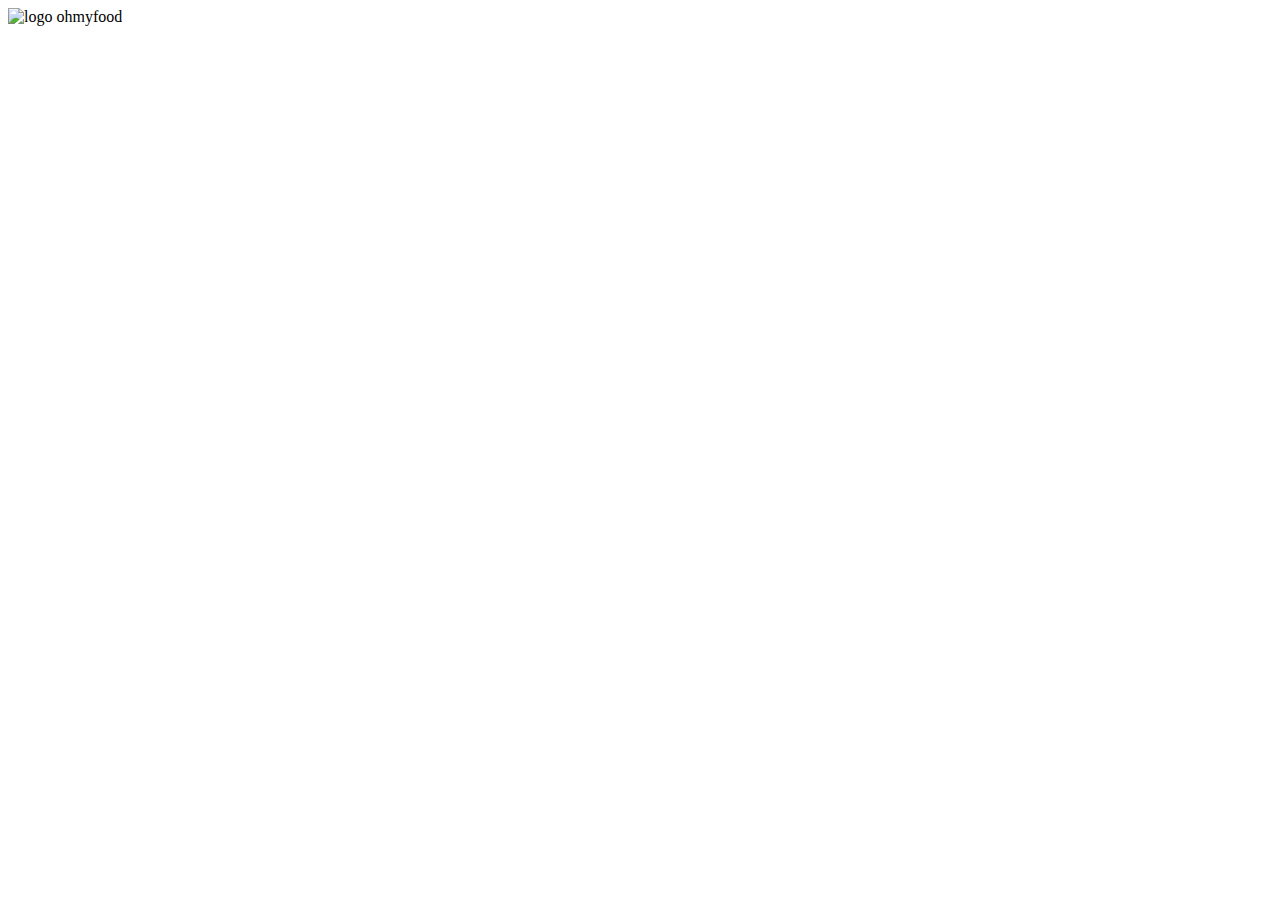
==== index.html @ 8d9ff15d "intégration du header" ====
<!DOCTYPE html>
<html lang="fr">
<head>
    <meta charset="UTF-8">
    <meta http-equiv="X-UA-Compatible" content="IE=edge">
    <meta name="viewport" content="width=device-width, initial-scale=1.0">
    <link rel="stylesheet" href="/css/style.css">
    <link rel="preconnect" href="https://fonts.googleapis.com">
    <link rel="preconnect" href="https://fonts.gstatic.com" crossorigin>
    <link href="https://fonts.googleapis.com/css2?family=Roboto:wght@300;400;700&family=Shrikhand&display=swap" rel="stylesheet">
    <link rel="stylesheet" href="https://cdn.jsdelivr.net/npm/@fortawesome/fontawesome-free@6.1.1/css/fontawesome.min.css">
    <title>OhMyFood - Accueil -</title>
</head>
<body>
    <header class="header-home">
        <img class="header-home__logo" src="images/logo/ohmyfood.png" alt="logo ohmyfood">
    </header>
    
</body>
</html>
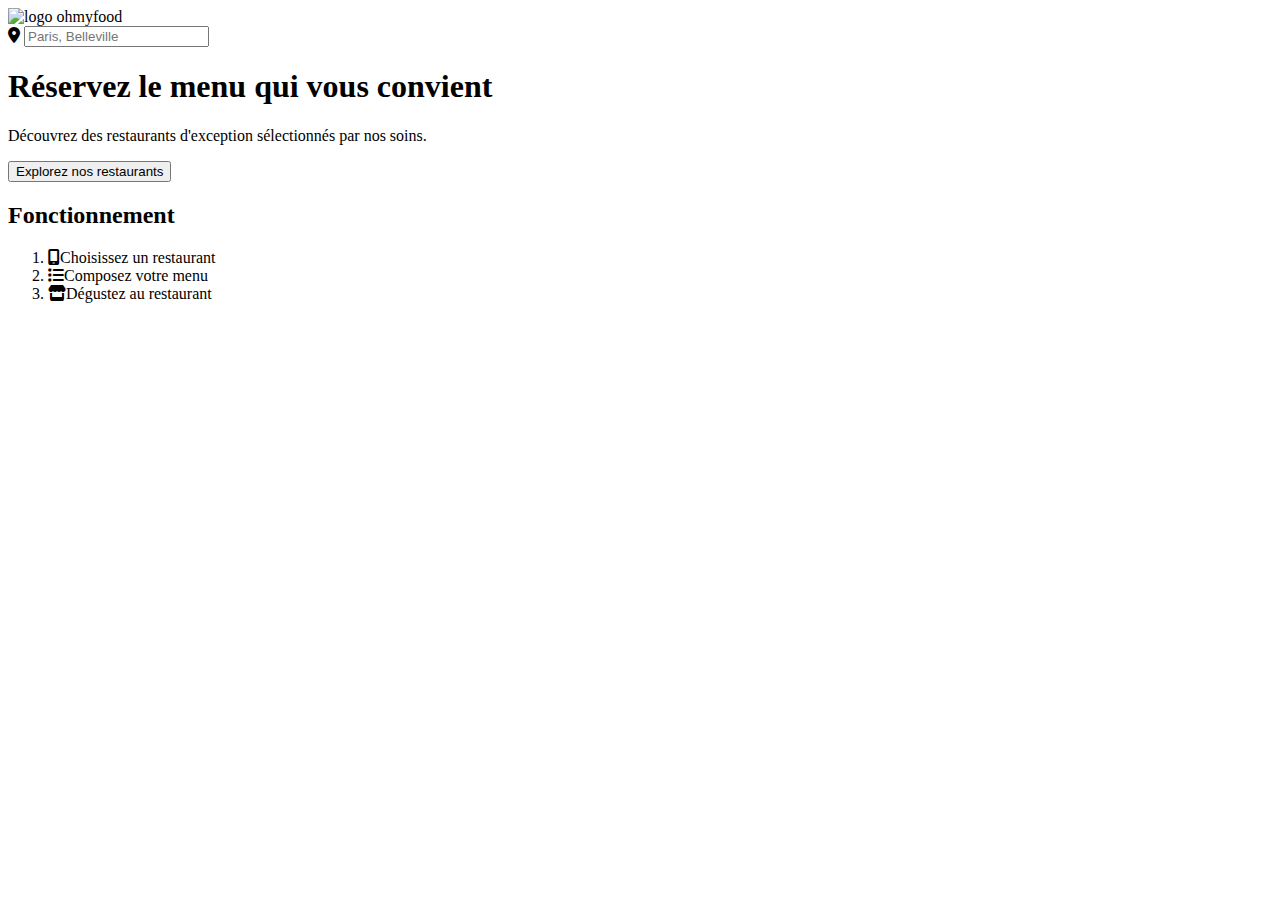
==== commit a555dbf3: "intégration section présentation" ====
--- a/index.html
+++ b/index.html
@@ -9,12 +9,34 @@
     <link rel="preconnect" href="https://fonts.gstatic.com" crossorigin>
     <link href="https://fonts.googleapis.com/css2?family=Roboto:wght@300;400;700&family=Shrikhand&display=swap" rel="stylesheet">
     <link rel="stylesheet" href="https://cdn.jsdelivr.net/npm/@fortawesome/fontawesome-free@6.1.1/css/fontawesome.min.css">
+    <link rel="stylesheet" href="https://cdnjs.cloudflare.com/ajax/libs/font-awesome/6.1.1/css/all.min.css"/>
+
     <title>OhMyFood - Accueil -</title>
 </head>
 <body>
     <header class="header-home">
         <img class="header-home__logo" src="images/logo/ohmyfood.png" alt="logo ohmyfood">
     </header>
-    
+    <main>
+        <section>
+            <div class="location">
+                <i class="fa-solid fa-location-dot location__icon" ></i>
+                <input class="location__search" type="text" placeholder="Paris, Belleville">
+            </div>
+            <div class="presentation">
+                <h1 class="presentation__title">Réservez le menu qui vous convient</h1>
+                <p class="presentation__text">Découvrez des restaurants d'exception sélectionnés par nos soins.</p>
+                <button class="presentation__btn">Explorez nos restaurants</button>
+            </div>
+            <div class="working">
+                <h2 class="working__title">Fonctionnement</h2>
+                <ol class="working__list">
+                    <li class="working__list-element"><i class="fa-solid fa-mobile-screen working__list-icon working__list-icon--color-grey"></i>Choisissez un restaurant</li>
+                    <li class="working__list-element"><i class="fa-solid fa-list working__list-icon working__list-icon--color-grey"></i>Composez votre menu</li>
+                    <li class="working__list-element working__list-element--color"><i class="fa-solid fa-store working__list-icon working__list-icon--color-primary"></i>Dégustez au restaurant</li>
+                </ol>
+            </div>
+        </section>
+    </main>
 </body>
 </html>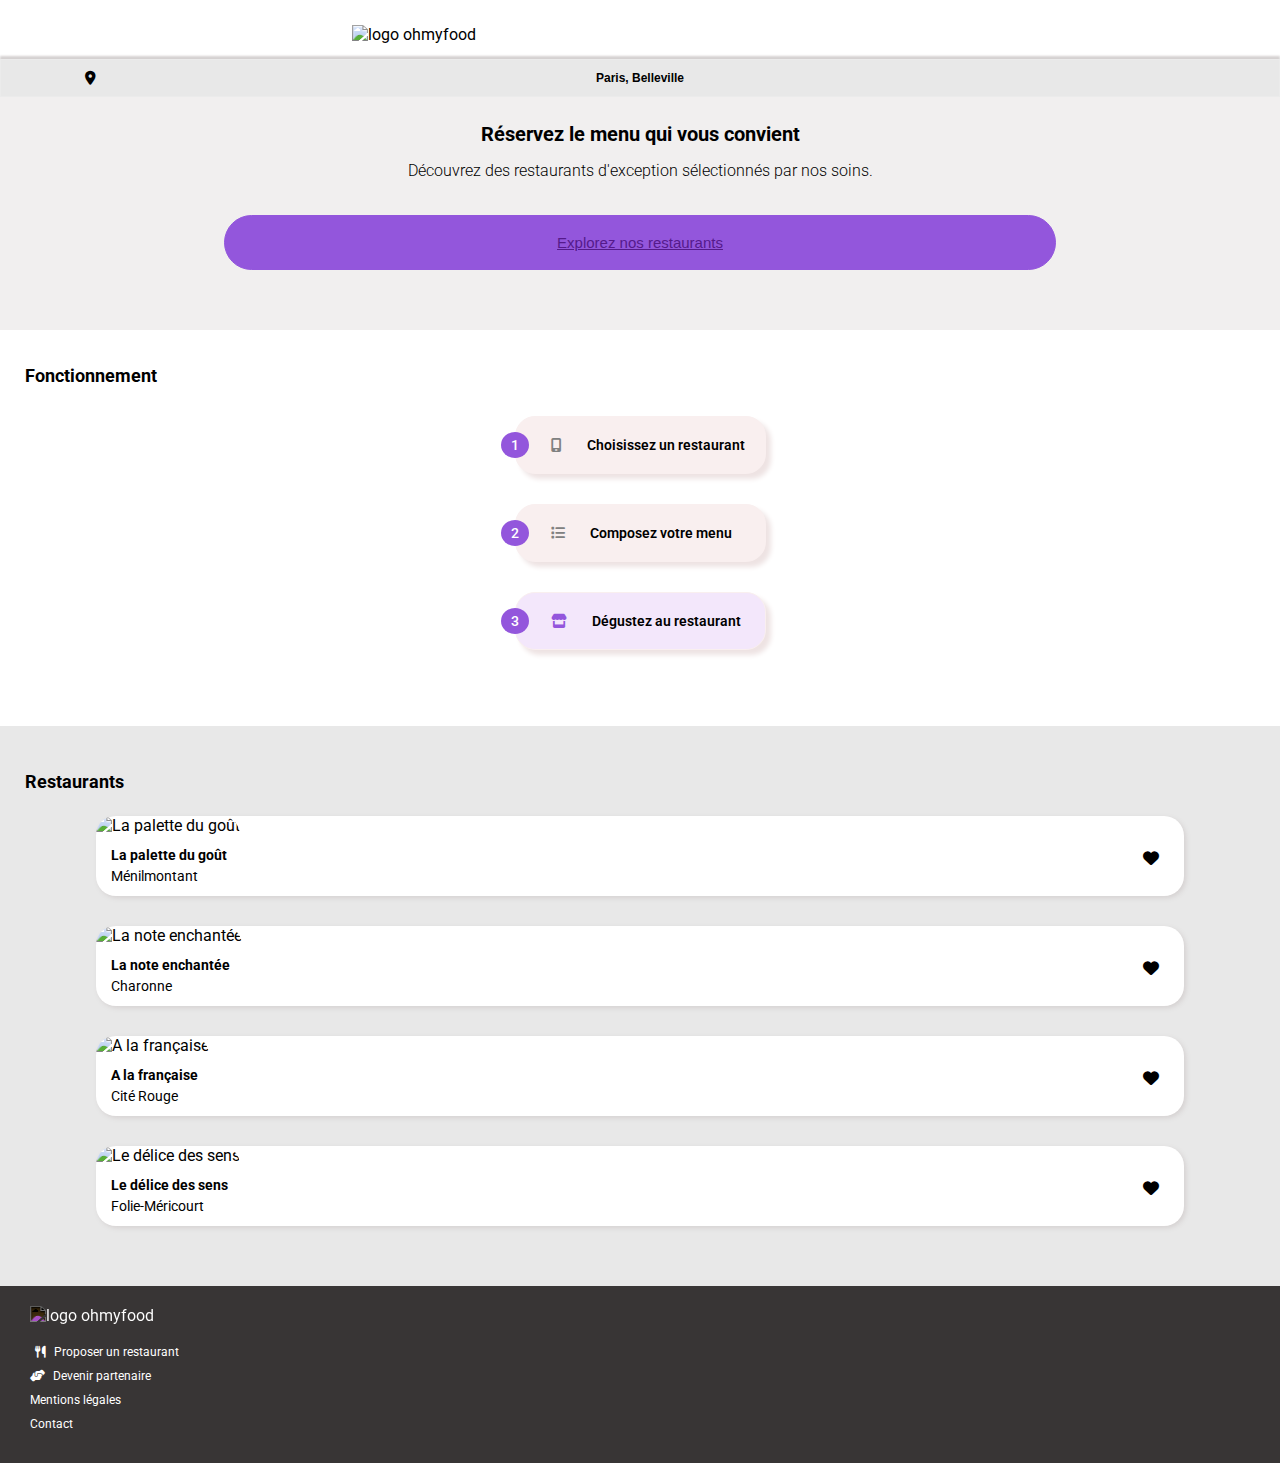
==== commit 38c27db1: "ajout balise a dans btn" ====
--- a/index.html
+++ b/index.html
@@ -26,17 +26,80 @@
             <div class="presentation">
                 <h1 class="presentation__title">Réservez le menu qui vous convient</h1>
                 <p class="presentation__text">Découvrez des restaurants d'exception sélectionnés par nos soins.</p>
-                <button class="presentation__btn">Explorez nos restaurants</button>
+                <button class="presentation__btn"><a href="">Explorez nos restaurants</a></button>
             </div>
             <div class="working">
                 <h2 class="working__title">Fonctionnement</h2>
                 <ol class="working__list">
-                    <li class="working__list-element"><i class="fa-solid fa-mobile-screen working__list-icon working__list-icon--color-grey"></i>Choisissez un restaurant</li>
-                    <li class="working__list-element"><i class="fa-solid fa-list working__list-icon working__list-icon--color-grey"></i>Composez votre menu</li>
-                    <li class="working__list-element working__list-element--color"><i class="fa-solid fa-store working__list-icon working__list-icon--color-primary"></i>Dégustez au restaurant</li>
+                    <li class="working__list-element">
+                        <i class="fa-solid fa-mobile-screen working__list-icon working__list-icon--color-grey"></i>Choisissez un restaurant</li>
+                    <li class="working__list-element">
+                        <i class="fa-solid fa-list working__list-icon working__list-icon--color-grey"></i>Composez votre menu</li>
+                    <li class="working__list-element working__list-element--color">
+                        <i class="fa-solid fa-store working__list-icon working__list-icon--color-primary"></i>Dégustez au restaurant</li>
                 </ol>
             </div>
         </section>
+        <section class="restaurants">
+            <h2 class="restaurants__title">Restaurants</h2>
+            <article class="menu-card">
+                <a href="menu_gout.html" class="menu-card__link">
+                    <img class="menu-card__pic" src="/images/restaurants/gout.jpg" alt="La palette du goût">
+                    <div class="card-content">
+                        <div class="card-text">
+                            <h3>La palette du goût</h3>
+                            <h4>Ménilmontant</h4>
+                        </div>
+                        <i class="fa-solid fa-heart menu-card__icon"></i>
+                    </div>
+                </a>
+            </article>
+            <article class="menu-card">
+                <a href="menu_note.html" class="menu-card__link">
+                    <img class="menu-card__pic" src="/images/restaurants/note.jpg" alt="La note enchantée">
+                    <div class="card-content">
+                        <div class="card-text">
+                            <h3>La note enchantée</h3>
+                            <h4>Charonne</h4>
+                        </div>
+                        <i class="fa-solid fa-heart menu-card__icon"></i>
+                    </div>
+                </a>
+            </article>
+            <article class="menu-card">
+                <a href="menu_fra.html" class="menu-card__link">
+                    <img class="menu-card__pic" src="/images/restaurants/fra.jpg" alt="A la française">
+                    <div class="card-content">
+                        <div class="card-text">
+                            <h3>A la française</h3>
+                            <h4>Cité Rouge</h4>
+                        </div>
+                        <i class="fa-solid fa-heart menu-card__icon"></i>
+                    </div>
+                </a>
+            </article>
+            <article class="menu-card">
+                <a href="menu_delice.html" class="menu-card__link">
+                    <img class="menu-card__pic" src="/images/restaurants/sens.jpg" alt="Le délice des sens">
+                    <div class="card-content">
+                        <div>
+                            <h3>Le délice des sens</h3>
+                            <h4>Folie-Méricourt</h4>
+                        </div>
+                        <i class="fa-solid fa-heart menu-card__icon"></i>
+                    </div>
+                </a>
+            </article>
+        </section>
+        <footer>
+            <img src="/images/logo/ohmyfood.png" alt="logo ohmyfood">
+            <ul class="footer-list">
+                <li class="footer-list__element"><a href=""><i class="fa-solid fa-utensils footer-list__element-eat"></i> Proposer un restaurant</a></li>
+                <li class="footer-list__element"><a href=""><i class="fa-solid fa-handshake-angle"></i> Devenir partenaire</a></li>
+                <li class="footer-list__element"><a href="">Mentions légales</a></li>
+                <li class="footer-list__element"><a href="">Contact</a></li>
+            </ul>
+        </footer>
     </main>
 </body>
 </html>--- a/css/style.css
+++ b/css/style.css
@@ -0,0 +1,257 @@
+* {
+  box-sizing: border-box;
+}
+
+body {
+  font-family: "Roboto", sans-serif;
+  margin: 0;
+}
+
+footer {
+  background: rgb(56, 53, 53);
+  padding-bottom: 10px;
+}
+
+footer img {
+  filter: invert(100%);
+  width: 35%;
+  padding-left: 30px;
+  padding-top: 20px;
+}
+
+.footer-list {
+  width: 100%;
+  list-style: none;
+  padding-left: 30px;
+}
+.footer-list__element {
+  padding-bottom: 5px;
+}
+.footer-list__element a {
+  text-decoration: none;
+  color: white;
+  font-size: 12px;
+  cursor: pointer;
+}
+.footer-list__element i {
+  padding-right: 5px;
+}
+.footer-list__element-eat {
+  padding-left: 5px;
+}
+
+.header-home {
+  display: flex;
+  justify-content: center;
+  align-items: flex-end;
+  padding-top: 25px;
+}
+.header-home__logo {
+  width: 45%;
+}
+
+.location {
+  display: flex;
+  align-items: center;
+  margin-top: 15px;
+  position: relative;
+}
+.location__icon {
+  font-size: 14px;
+  position: absolute;
+  left: 85px;
+}
+.location__search {
+  width: 100%;
+  font-size: 12px;
+  font-weight: bold;
+  padding: 11px 0;
+  text-align: center;
+  border-left: none;
+  border-right: none;
+  background: #E8E8E8;
+  border: 1px solid #ebebeb;
+  box-shadow: 0px -3px 2px #d5d1d1;
+}
+.location__search::placeholder {
+  color: black;
+  opacity: 1;
+}
+
+.presentation {
+  display: flex;
+  flex-direction: column;
+  background: #f1efef;
+  padding-bottom: 60px;
+}
+.presentation__title {
+  font-size: 20px;
+  text-align: center;
+  margin: 25px 15px 0px 15px;
+}
+.presentation__text {
+  font-size: 16px;
+  font-weight: 300;
+  text-align: center;
+  margin: 15px;
+}
+.presentation__btn {
+  width: 65%;
+  border-radius: 50px;
+  font-size: 15px;
+  background: #9356DC;
+  color: white;
+  border: 1px solid #9356DC;
+  font-weight: 500;
+  cursor: pointer;
+  margin-left: auto;
+  margin-right: auto;
+  margin-top: 20px;
+  padding: 18px 10px 18px 10px;
+}
+
+.working {
+  padding-top: 70px;
+  display: flex;
+  flex-direction: column;
+  align-items: center;
+  position: relative;
+}
+.working__title {
+  position: absolute;
+  top: 20px;
+  left: 25px;
+  font-size: 18px;
+}
+.working__list {
+  padding-left: 0;
+  list-style: none;
+}
+.working__list .working__list-element {
+  padding: 20px;
+  margin-bottom: 30px;
+  font-size: 14px;
+  border: 1px solid #f9efef;
+  background-color: #f9efef;
+  border-radius: 20px;
+  position: relative;
+  font-weight: 600;
+  box-shadow: 5px 5px 5px #eee3e3;
+}
+.working__list .working__list-element--color {
+  background-color: #f3e7fb;
+}
+.working__list .working__list-element::before {
+  content: counter(list-item);
+  background-color: #9356DC;
+  padding: 5px 10px;
+  color: white;
+  font-weight: 500;
+  border-radius: 50%;
+  margin-right: 20px;
+  position: absolute;
+  left: -15px;
+  top: 15px;
+}
+.working__list .working__list-icon {
+  padding-right: 25px;
+  padding-left: 15px;
+}
+.working__list .working__list-icon--color-grey {
+  color: grey;
+}
+.working__list .working__list-icon--color-primary {
+  color: #9356DC;
+}
+
+.restaurants {
+  display: flex;
+  flex-direction: column;
+  align-items: center;
+  width: 100%;
+  margin-left: auto;
+  margin-right: auto;
+  margin-top: 30px;
+  background: #E8E8E8;
+  position: relative;
+  padding-top: 90px;
+  padding-bottom: 30px;
+}
+.restaurants__title {
+  position: absolute;
+  top: 30px;
+  left: 25px;
+  font-size: 18px;
+}
+
+.card-content {
+  display: flex;
+  padding-left: 15px;
+}
+.card-content h3 {
+  margin-top: 12px;
+  margin-bottom: 5px;
+  font-size: 14px;
+}
+.card-content h4 {
+  margin-top: 0;
+  margin-bottom: 12px;
+  font-size: 14px;
+  font-weight: 400;
+}
+
+.menu-card {
+  border-radius: 20px;
+  box-shadow: 2px 2px 5px #d5d1d1;
+  width: 85%;
+  background: white;
+  margin-bottom: 30px;
+  position: relative;
+}
+.menu-card__pic {
+  object-fit: cover;
+  width: 100%;
+  height: 150px;
+  border-top-left-radius: 20px;
+  border-top-right-radius: 20px;
+}
+.menu-card__link {
+  cursor: pointer;
+  color: black;
+  text-decoration: none;
+}
+.menu-card__icon {
+  position: absolute;
+  right: 25px;
+  bottom: 30px;
+}
+
+.header-menu {
+  display: flex;
+  flex-direction: column;
+}
+.header-menu__logo {
+  width: 45%;
+  padding: 15px 0;
+}
+.header-menu__pic {
+  object-fit: cover;
+  width: 100%;
+  height: 180px;
+}
+
+.arrow-logo {
+  display: flex;
+  justify-content: center;
+  position: relative;
+}
+.arrow-logo i {
+  position: absolute;
+  left: 20px;
+  top: 21px;
+  cursor: pointer;
+  color: black;
+  text-decoration: none;
+}
+
+/*# sourceMappingURL=style.css.map */
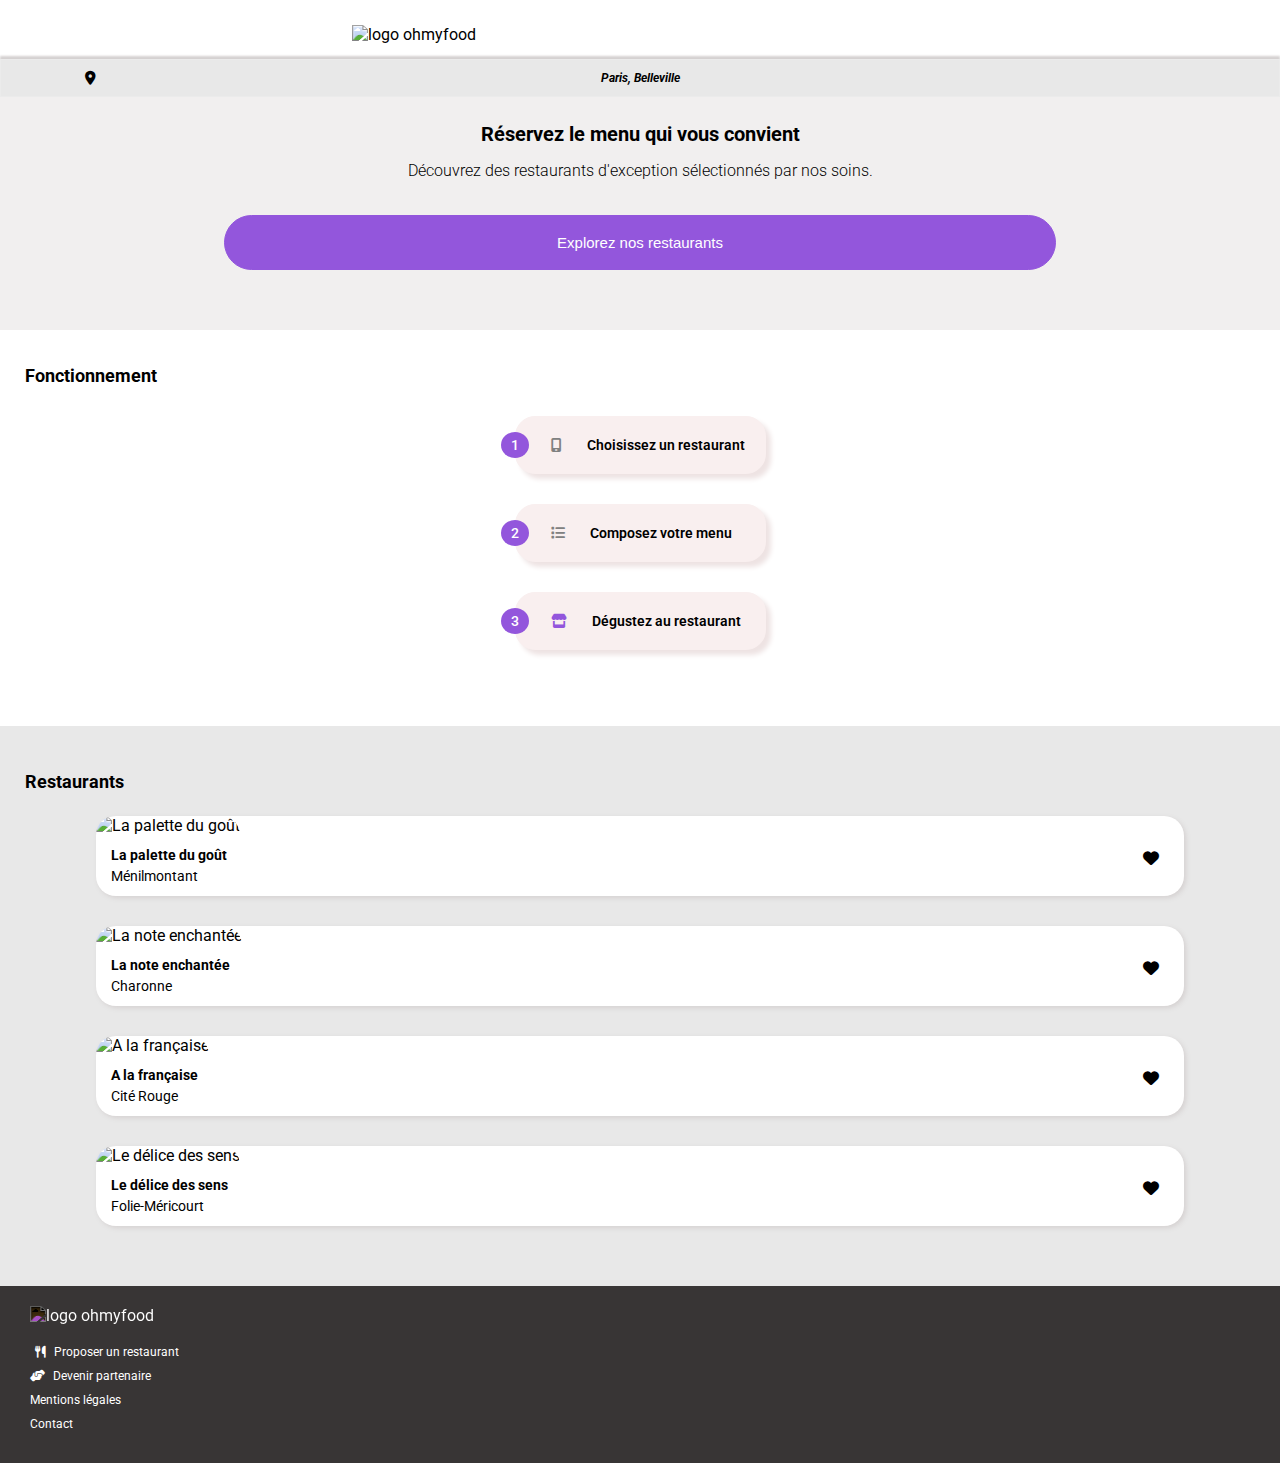
==== commit a4c2bbd9: "ajout nav pour menus, restructuration html globale" ====
--- a/index.html
+++ b/index.html
@@ -21,7 +21,7 @@
         <section>
             <div class="location">
                 <i class="fa-solid fa-location-dot location__icon" ></i>
-                <input class="location__search" type="text" placeholder="Paris, Belleville">
+                <address class="location__search">Paris, Belleville</address>
             </div>
             <div class="presentation">
                 <h1 class="presentation__title">Réservez le menu qui vous convient</h1>
@@ -35,7 +35,7 @@
                         <i class="fa-solid fa-mobile-screen working__list-icon working__list-icon--color-grey"></i>Choisissez un restaurant</li>
                     <li class="working__list-element">
                         <i class="fa-solid fa-list working__list-icon working__list-icon--color-grey"></i>Composez votre menu</li>
-                    <li class="working__list-element working__list-element--color">
+                    <li class="working__list-element">
                         <i class="fa-solid fa-store working__list-icon working__list-icon--color-primary"></i>Dégustez au restaurant</li>
                 </ol>
             </div>
@@ -45,6 +45,7 @@
             <article class="menu-card">
                 <a href="menu_gout.html" class="menu-card__link">
                     <img class="menu-card__pic" src="/images/restaurants/gout.jpg" alt="La palette du goût">
+                </a>
                     <div class="card-content">
                         <div class="card-text">
                             <h3>La palette du goût</h3>
@@ -52,7 +53,7 @@
                         </div>
                         <i class="fa-solid fa-heart menu-card__icon"></i>
                     </div>
-                </a>
+                
             </article>
             <article class="menu-card">
                 <a href="menu_note.html" class="menu-card__link">
--- a/css/style.css
+++ b/css/style.css
@@ -38,6 +38,10 @@
 }
 .footer-list__element-eat {
   padding-left: 5px;
+}
+
+body {
+  position: relative;
 }
 
 .header-home {
@@ -103,11 +107,16 @@
   color: white;
   border: 1px solid #9356DC;
   font-weight: 500;
-  cursor: pointer;
   margin-left: auto;
   margin-right: auto;
   margin-top: 20px;
   padding: 18px 10px 18px 10px;
+}
+.presentation__btn a {
+  cursor: pointer;
+  color: black;
+  text-decoration: none;
+  color: white;
 }
 
 .working {
@@ -237,7 +246,7 @@
 .header-menu__pic {
   object-fit: cover;
   width: 100%;
-  height: 180px;
+  height: 220px;
 }
 
 .arrow-logo {
@@ -254,4 +263,85 @@
   text-decoration: none;
 }
 
+.menu-heading {
+  display: flex;
+  align-items: baseline;
+  justify-content: space-between;
+}
+.menu-heading h1 {
+  font-family: "Shrikhand", cursive;
+  font-size: 24px;
+  font-weight: 400;
+}
+.menu-heading__icon {
+  font-size: 20px;
+}
+
+.menu {
+  position: absolute;
+  top: 230px;
+  padding: 0 15px;
+  background: #E8E8E8;
+  border-top-left-radius: 40px;
+  border-top-right-radius: 40px;
+}
+.menu h3 {
+  margin-bottom: 5px;
+  margin-top: 10px;
+  font-size: 14px;
+}
+.menu h4 {
+  width: 75%;
+  font-size: 12px;
+  font-weight: 400;
+  margin-top: 5px;
+  margin-bottom: 10px;
+  text-overflow: ellipsis;
+  overflow: hidden;
+  white-space: nowrap;
+}
+.menu__title {
+  font-size: 16px;
+  font-weight: 400;
+  text-transform: uppercase;
+  margin-bottom: 30px;
+  padding-left: 10px;
+}
+.menu__btn {
+  border: 1px solid #f9efef;
+  background-color: #f9efef;
+  border-radius: 20px;
+  width: 100%;
+  margin-bottom: 20px;
+  padding-left: 15px;
+  text-align: start;
+  position: relative;
+}
+.menu__btn-price {
+  position: absolute;
+  right: 20px;
+  bottom: 15px;
+  font-weight: bold;
+}
+.menu__order-btn {
+  width: 65%;
+  border-radius: 50px;
+  font-size: 15px;
+  background: #9356DC;
+  color: white;
+  border: 1px solid #9356DC;
+  font-weight: 500;
+  display: block;
+  margin-left: auto;
+  margin-right: auto;
+  margin-top: 30px;
+  padding: 15px;
+}
+.menu__order-btn a {
+  cursor: pointer;
+  color: black;
+  text-decoration: none;
+  color: white;
+}
+
 /*# sourceMappingURL=style.css.map */
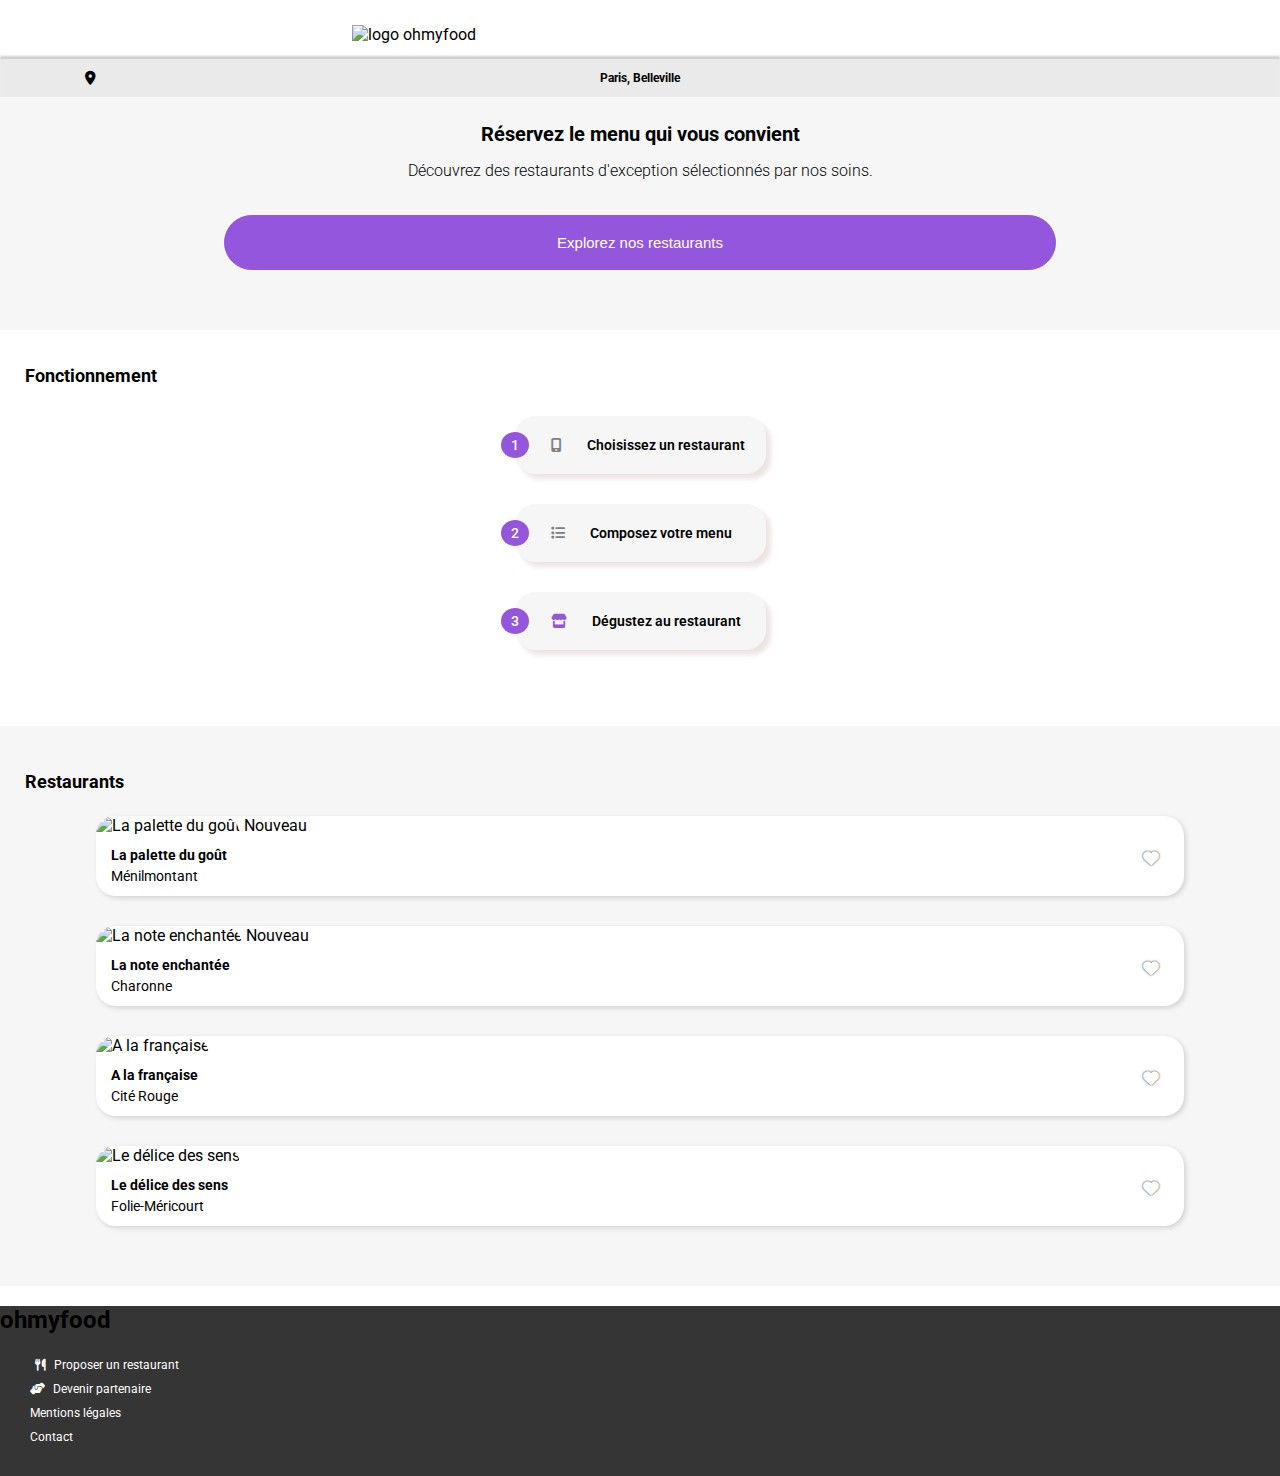
==== commit d1fb2058: "correction footer img->h2, + correction w3c appliquées" ====
--- a/index.html
+++ b/index.html
@@ -26,7 +26,7 @@
             <div class="presentation">
                 <h1 class="presentation__title">Réservez le menu qui vous convient</h1>
                 <p class="presentation__text">Découvrez des restaurants d'exception sélectionnés par nos soins.</p>
-                <button class="presentation__btn"><a href="">Explorez nos restaurants</a></button>
+                <button class="presentation__btn">Explorez nos restaurants</button>
             </div>
             <div class="working">
                 <h2 class="working__title">Fonctionnement</h2>
@@ -45,6 +45,7 @@
             <article class="menu-card">
                 <a href="menu_gout.html" class="menu-card__link">
                     <img class="menu-card__pic" src="/images/restaurants/gout.jpg" alt="La palette du goût">
+                    <span class="menu-card__sticker">Nouveau</span>
                 </a>
                     <div class="card-content">
                         <div class="card-text">
@@ -58,47 +59,48 @@
             <article class="menu-card">
                 <a href="menu_note.html" class="menu-card__link">
                     <img class="menu-card__pic" src="/images/restaurants/note.jpg" alt="La note enchantée">
-                    <div class="card-content">
-                        <div class="card-text">
-                            <h3>La note enchantée</h3>
-                            <h4>Charonne</h4>
-                        </div>
-                        <i class="fa-solid fa-heart menu-card__icon"></i>
+                    <span class="menu-card__sticker">Nouveau</span>
+                </a>
+                <div class="card-content">
+                    <div class="card-text">
+                        <h3>La note enchantée</h3>
+                        <h4>Charonne</h4>
                     </div>
-                </a>
+                    <i class="fa-solid fa-heart menu-card__icon"></i>
+                </div>
             </article>
             <article class="menu-card">
                 <a href="menu_fra.html" class="menu-card__link">
                     <img class="menu-card__pic" src="/images/restaurants/fra.jpg" alt="A la française">
-                    <div class="card-content">
-                        <div class="card-text">
-                            <h3>A la française</h3>
-                            <h4>Cité Rouge</h4>
-                        </div>
-                        <i class="fa-solid fa-heart menu-card__icon"></i>
+                </a>
+                <div class="card-content">
+                    <div class="card-text">
+                        <h3>A la française</h3>
+                        <h4>Cité Rouge</h4>
                     </div>
-                </a>
+                    <i class="fa-solid fa-heart menu-card__icon"></i>
+                </div>
             </article>
             <article class="menu-card">
                 <a href="menu_delice.html" class="menu-card__link">
                     <img class="menu-card__pic" src="/images/restaurants/sens.jpg" alt="Le délice des sens">
-                    <div class="card-content">
-                        <div>
-                            <h3>Le délice des sens</h3>
-                            <h4>Folie-Méricourt</h4>
-                        </div>
-                        <i class="fa-solid fa-heart menu-card__icon"></i>
+                </a>
+                <div class="card-content">
+                    <div>
+                        <h3>Le délice des sens</h3>
+                        <h4>Folie-Méricourt</h4>
                     </div>
-                </a>
+                    <i class="fa-solid fa-heart menu-card__icon"></i>
+                </div>
             </article>
         </section>
         <footer>
-            <img src="/images/logo/ohmyfood.png" alt="logo ohmyfood">
+            <h2 class="footer-title">ohmyfood</h2>
             <ul class="footer-list">
                 <li class="footer-list__element"><a href=""><i class="fa-solid fa-utensils footer-list__element-eat"></i> Proposer un restaurant</a></li>
                 <li class="footer-list__element"><a href=""><i class="fa-solid fa-handshake-angle"></i> Devenir partenaire</a></li>
                 <li class="footer-list__element"><a href="">Mentions légales</a></li>
-                <li class="footer-list__element"><a href="">Contact</a></li>
+                <li class="footer-list__element"><a href="mailto:ohmyfood.contact@omf.com">Contact</a></li>
             </ul>
         </footer>
     </main>
--- a/css/style.css
+++ b/css/style.css
@@ -8,8 +8,9 @@
 }
 
 footer {
-  background: rgb(56, 53, 53);
+  background: #353535;
   padding-bottom: 10px;
+  width: 100%;
 }
 
 footer img {
@@ -40,10 +41,6 @@
   padding-left: 5px;
 }
 
-body {
-  position: relative;
-}
-
 .header-home {
   display: flex;
   justify-content: center;
@@ -69,23 +66,20 @@
   width: 100%;
   font-size: 12px;
   font-weight: bold;
+  font-style: normal;
   padding: 11px 0;
   text-align: center;
   border-left: none;
   border-right: none;
-  background: #E8E8E8;
+  background: #eaeaea;
   border: 1px solid #ebebeb;
-  box-shadow: 0px -3px 2px #d5d1d1;
-}
-.location__search::placeholder {
-  color: black;
-  opacity: 1;
+  box-shadow: 0px -3px 2px #cfcfcf;
 }
 
 .presentation {
   display: flex;
   flex-direction: column;
-  background: #f1efef;
+  background: #f6f6f6;
   padding-bottom: 60px;
 }
 .presentation__title {
@@ -107,13 +101,13 @@
   color: white;
   border: 1px solid #9356DC;
   font-weight: 500;
+  cursor: pointer;
   margin-left: auto;
   margin-right: auto;
   margin-top: 20px;
   padding: 18px 10px 18px 10px;
 }
 .presentation__btn a {
-  cursor: pointer;
   color: black;
   text-decoration: none;
   color: white;
@@ -140,8 +134,8 @@
   padding: 20px;
   margin-bottom: 30px;
   font-size: 14px;
-  border: 1px solid #f9efef;
-  background-color: #f9efef;
+  border: 1px solid #f6f6f6;
+  background-color: #f6f6f6;
   border-radius: 20px;
   position: relative;
   font-weight: 600;
@@ -181,7 +175,7 @@
   margin-left: auto;
   margin-right: auto;
   margin-top: 30px;
-  background: #E8E8E8;
+  background: #f6f6f6;
   position: relative;
   padding-top: 90px;
   padding-bottom: 30px;
@@ -225,11 +219,12 @@
   border-top-right-radius: 20px;
 }
 .menu-card__link {
-  cursor: pointer;
   color: black;
   text-decoration: none;
 }
 .menu-card__icon {
+  color: white;
+  text-shadow: 0 0 2px black;
   position: absolute;
   right: 25px;
   bottom: 30px;
@@ -237,35 +232,26 @@
 
 .header-menu {
   display: flex;
-  flex-direction: column;
+  justify-content: space-around;
+}
+.header-menu__nav {
+  position: relative;
+}
+.header-menu__nav i {
+  position: absolute;
+  left: -10px;
+  top: 15px;
+  color: black;
+  text-decoration: none;
 }
 .header-menu__logo {
-  width: 45%;
-  padding: 15px 0;
-}
-.header-menu__pic {
-  object-fit: cover;
-  width: 100%;
-  height: 220px;
-}
-
-.arrow-logo {
-  display: flex;
-  justify-content: center;
-  position: relative;
-}
-.arrow-logo i {
-  position: absolute;
-  left: 20px;
-  top: 21px;
-  cursor: pointer;
-  color: black;
-  text-decoration: none;
+  width: 60%;
+  padding: 15px 50px 15px 0;
 }
 
 .menu-heading {
   display: flex;
-  align-items: baseline;
+  align-items: center;
   justify-content: space-between;
 }
 .menu-heading h1 {
@@ -275,27 +261,44 @@
 }
 .menu-heading__icon {
   font-size: 20px;
+  color: #f6f6f6;
+  text-shadow: 0 0 2px black;
+}
+
+.menu-section__pic {
+  object-fit: cover;
+  width: 100%;
+  height: 250px;
+  position: relative;
+  z-index: 1;
 }
 
 .menu {
-  position: absolute;
-  top: 230px;
-  padding: 0 15px;
-  background: #E8E8E8;
+  background: #f6f6f6;
   border-top-left-radius: 40px;
   border-top-right-radius: 40px;
+  padding: 0 15px;
+  padding-bottom: 60px;
+  width: 100%;
+  position: relative;
+  z-index: 2;
+  margin-top: -40px;
 }
 .menu h3 {
   margin-bottom: 5px;
   margin-top: 10px;
   font-size: 14px;
+  width: 90%;
+  text-overflow: ellipsis;
+  overflow: hidden;
+  white-space: nowrap;
 }
 .menu h4 {
-  width: 75%;
+  width: 90%;
   font-size: 12px;
   font-weight: 400;
   margin-top: 5px;
-  margin-bottom: 10px;
+  margin-bottom: 0px;
   text-overflow: ellipsis;
   overflow: hidden;
   white-space: nowrap;
@@ -307,21 +310,22 @@
   margin-bottom: 30px;
   padding-left: 10px;
 }
-.menu__btn {
-  border: 1px solid #f9efef;
-  background-color: #f9efef;
+.menu__article {
+  display: flex;
+  align-items: flex-end;
+  justify-content: space-between;
+  border: 1px solid white;
+  background-color: white;
   border-radius: 20px;
   width: 100%;
-  margin-bottom: 20px;
+  margin-bottom: 10px;
   padding-left: 15px;
+  padding-right: 20px;
+  padding-bottom: 15px;
   text-align: start;
-  position: relative;
-}
-.menu__btn-price {
-  position: absolute;
-  right: 20px;
-  bottom: 15px;
-  font-weight: bold;
+}
+.menu__article--content {
+  width: 100%;
 }
 .menu__order-btn {
   width: 65%;
@@ -331,6 +335,7 @@
   color: white;
   border: 1px solid #9356DC;
   font-weight: 500;
+  cursor: pointer;
   display: block;
   margin-left: auto;
   margin-right: auto;
@@ -338,7 +343,6 @@
   padding: 15px;
 }
 .menu__order-btn a {
-  cursor: pointer;
   color: black;
   text-decoration: none;
   color: white;
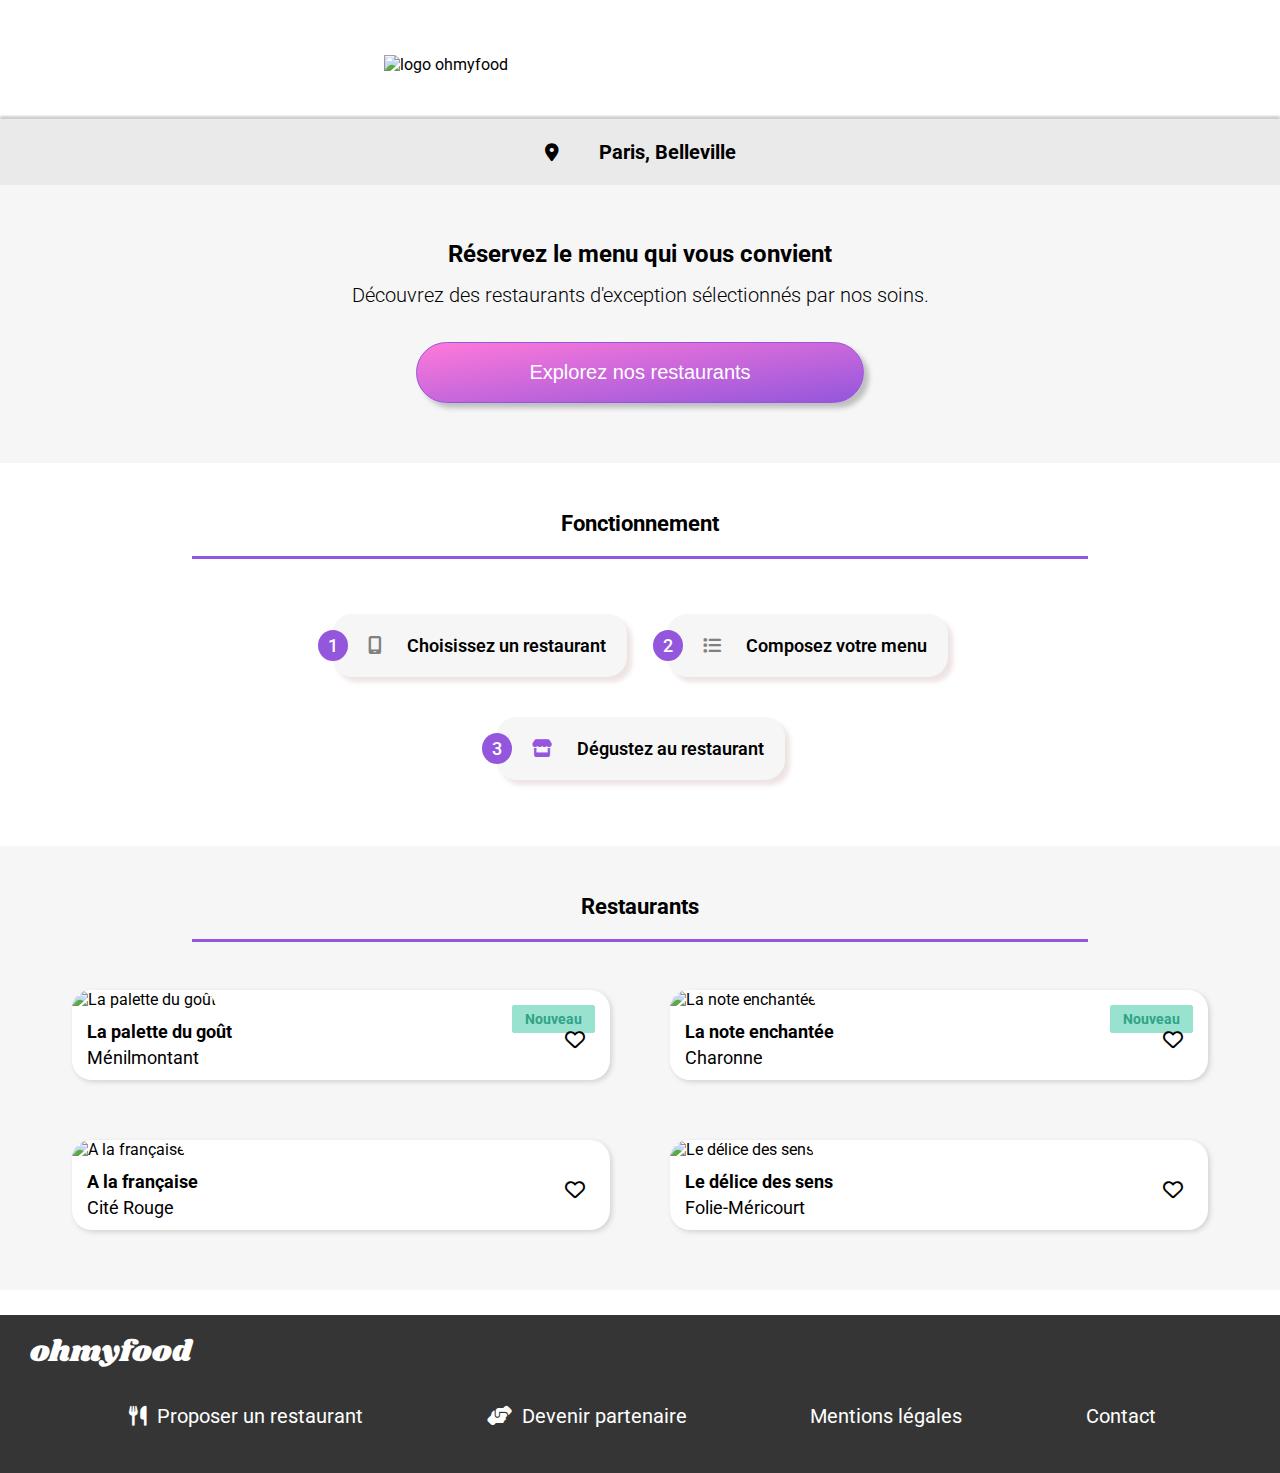
==== commit c9e3b156: "modif pour intégration article-slide" ====
--- a/index.html
+++ b/index.html
@@ -20,8 +20,7 @@
     <main>
         <section>
             <div class="location">
-                <i class="fa-solid fa-location-dot location__icon" ></i>
-                <address class="location__search">Paris, Belleville</address>
+                <address class="location__search"> <i class="fa-solid fa-location-dot location__icon" ></i> Paris, Belleville</address>
             </div>
             <div class="presentation">
                 <h1 class="presentation__title">Réservez le menu qui vous convient</h1>
@@ -52,9 +51,9 @@
                             <h3>La palette du goût</h3>
                             <h4>Ménilmontant</h4>
                         </div>
-                        <i class="fa-solid fa-heart menu-card__icon"></i>
+                        <i class="fa-regular fa-heart menu-card__icon"></i>
+                        <i class="fa-solid fa-heart menu-card__icon--color"></i>
                     </div>
-                
             </article>
             <article class="menu-card">
                 <a href="menu_note.html" class="menu-card__link">
@@ -66,7 +65,8 @@
                         <h3>La note enchantée</h3>
                         <h4>Charonne</h4>
                     </div>
-                    <i class="fa-solid fa-heart menu-card__icon"></i>
+                    <i class="fa-regular fa-heart menu-card__icon"></i>
+                    <i class="fa-solid fa-heart menu-card__icon--color"></i>
                 </div>
             </article>
             <article class="menu-card">
@@ -78,7 +78,8 @@
                         <h3>A la française</h3>
                         <h4>Cité Rouge</h4>
                     </div>
-                    <i class="fa-solid fa-heart menu-card__icon"></i>
+                    <i class="fa-regular fa-heart menu-card__icon"></i>
+                    <i class="fa-solid fa-heart menu-card__icon--color"></i>
                 </div>
             </article>
             <article class="menu-card">
@@ -90,7 +91,8 @@
                         <h3>Le délice des sens</h3>
                         <h4>Folie-Méricourt</h4>
                     </div>
-                    <i class="fa-solid fa-heart menu-card__icon"></i>
+                    <i class="fa-regular fa-heart menu-card__icon"></i>
+                    <i class="fa-solid fa-heart menu-card__icon--color"></i>
                 </div>
             </article>
         </section>
--- a/css/style.css
+++ b/css/style.css
@@ -13,17 +13,43 @@
   width: 100%;
 }
 
-footer img {
-  filter: invert(100%);
-  width: 35%;
+.footer-title {
+  font-family: "Shrikhand", cursive;
+  color: white;
+  font-weight: 400;
   padding-left: 30px;
-  padding-top: 20px;
+  padding-top: 15px;
+  font-size: 20px;
+  margin-bottom: 0;
+}
+@media screen and (min-width: 768px) {
+  .footer-title {
+    font-size: 24px;
+  }
+}
+@media screen and (min-width: 1015px) {
+  .footer-title {
+    font-size: 30px;
+  }
+}
+@media screen and (min-width: 1410px) {
+  .footer-title {
+    font-size: 36px;
+  }
 }
 
 .footer-list {
   width: 100%;
   list-style: none;
   padding-left: 30px;
+}
+@media screen and (min-width: 768px) {
+  .footer-list {
+    display: flex;
+    justify-content: space-evenly;
+    padding-left: 0;
+    margin: 30px 0;
+  }
 }
 .footer-list__element {
   padding-bottom: 5px;
@@ -34,6 +60,21 @@
   font-size: 12px;
   cursor: pointer;
 }
+@media screen and (min-width: 768px) {
+  .footer-list__element a {
+    font-size: 16px;
+  }
+}
+@media screen and (min-width: 1015px) {
+  .footer-list__element a {
+    font-size: 20px;
+  }
+}
+@media screen and (min-width: 1410px) {
+  .footer-list__element a {
+    font-size: 24px;
+  }
+}
 .footer-list__element i {
   padding-right: 5px;
 }
@@ -50,17 +91,49 @@
 .header-home__logo {
   width: 45%;
 }
+@media screen and (min-width: 560px) {
+  .header-home__logo {
+    margin: 20px 0;
+  }
+}
+@media screen and (min-width: 1015px) {
+  .header-home__logo {
+    width: 40%;
+    margin: 30px 0;
+  }
+}
+@media screen and (min-width: 1410px) {
+  .header-home__logo {
+    width: 32%;
+    margin: 50px 0;
+  }
+}
 
 .location {
   display: flex;
   align-items: center;
   margin-top: 15px;
-  position: relative;
 }
 .location__icon {
   font-size: 14px;
-  position: absolute;
-  left: 85px;
+  padding-right: 25px;
+}
+@media screen and (min-width: 320px) {
+  .location__icon {
+    padding-right: 20px;
+  }
+}
+@media screen and (min-width: 768px) {
+  .location__icon {
+    font-size: 18px;
+    padding-right: 35px;
+  }
+}
+@media screen and (min-width: 1410px) {
+  .location__icon {
+    font-size: 22px;
+    padding-right: 45px;
+  }
 }
 .location__search {
   width: 100%;
@@ -75,6 +148,17 @@
   border: 1px solid #ebebeb;
   box-shadow: 0px -3px 2px #cfcfcf;
 }
+@media screen and (min-width: 768px) {
+  .location__search {
+    font-size: 20px;
+    padding: 20px 0;
+  }
+}
+@media screen and (min-width: 1410px) {
+  .location__search {
+    font-size: 24px;
+  }
+}
 
 .presentation {
   display: flex;
@@ -82,10 +166,25 @@
   background: #f6f6f6;
   padding-bottom: 60px;
 }
+@media screen and (min-width: 768px) {
+  .presentation {
+    padding-top: 30px;
+  }
+}
 .presentation__title {
   font-size: 20px;
   text-align: center;
   margin: 25px 15px 0px 15px;
+}
+@media screen and (min-width: 768px) {
+  .presentation__title {
+    font-size: 24px;
+  }
+}
+@media screen and (min-width: 1410px) {
+  .presentation__title {
+    font-size: 28px;
+  }
 }
 .presentation__text {
   font-size: 16px;
@@ -93,19 +192,55 @@
   text-align: center;
   margin: 15px;
 }
+@media screen and (min-width: 768px) {
+  .presentation__text {
+    font-size: 20px;
+  }
+}
+@media screen and (min-width: 1410px) {
+  .presentation__text {
+    font-size: 24px;
+  }
+}
 .presentation__btn {
   width: 65%;
   border-radius: 50px;
   font-size: 15px;
-  background: #9356DC;
   color: white;
   border: 1px solid #9356DC;
   font-weight: 500;
+  background: linear-gradient(to top left, #9356DC, #FF79DA);
   cursor: pointer;
   margin-left: auto;
   margin-right: auto;
   margin-top: 20px;
-  padding: 18px 10px 18px 10px;
+  padding: 18px 10px;
+  box-shadow: 5px 5px 5px #bfbfbf;
+}
+.presentation__btn:hover {
+  box-shadow: 5px 7px 7px #b3b2b2;
+  background: linear-gradient(to top left, #a36fe1, #ff98e2);
+}
+@media screen and (min-width: 560px) {
+  .presentation__btn {
+    width: 50%;
+  }
+}
+@media screen and (min-width: 768px) {
+  .presentation__btn {
+    font-size: 20px;
+  }
+}
+@media screen and (min-width: 1015px) {
+  .presentation__btn {
+    width: 35%;
+  }
+}
+@media screen and (min-width: 1410px) {
+  .presentation__btn {
+    font-size: 24px;
+    width: 20%;
+  }
 }
 .presentation__btn a {
   color: black;
@@ -120,15 +255,59 @@
   align-items: center;
   position: relative;
 }
+@media screen and (min-width: 560px) {
+  .working {
+    padding-top: 30px;
+  }
+}
 .working__title {
   position: absolute;
   top: 20px;
   left: 25px;
   font-size: 18px;
 }
+@media screen and (min-width: 560px) {
+  .working__title {
+    position: inherit;
+    width: 70%;
+    left: 0;
+    top: 0;
+    text-align: center;
+  }
+}
+@media screen and (min-width: 768px) {
+  .working__title {
+    font-size: 22px;
+    border-bottom: 3px solid #9356DC;
+    padding-bottom: 20px;
+  }
+}
+@media screen and (min-width: 1410px) {
+  .working__title {
+    font-size: 26px;
+  }
+}
 .working__list {
   padding-left: 0;
   list-style: none;
+}
+@media screen and (min-width: 320px) {
+  .working__list {
+    display: flex;
+    justify-content: center;
+    flex-wrap: wrap;
+  }
+}
+@media screen and (min-width: 768px) {
+  .working__list {
+    margin-left: 15px;
+    margin-right: 15px;
+  }
+}
+@media screen and (min-width: 1015px) {
+  .working__list {
+    width: 70%;
+  }
 }
 .working__list .working__list-element {
   padding: 20px;
@@ -140,9 +319,29 @@
   position: relative;
   font-weight: 600;
   box-shadow: 5px 5px 5px #eee3e3;
+  cursor: pointer;
+}
+@media screen and (min-width: 320px) {
+  .working__list .working__list-element {
+    margin: 20px;
+  }
+}
+@media screen and (min-width: 768px) {
+  .working__list .working__list-element {
+    font-size: 18px;
+  }
+}
+@media screen and (min-width: 1410px) {
+  .working__list .working__list-element {
+    font-size: 22px;
+    margin: 30px 50px;
+  }
 }
 .working__list .working__list-element--color {
   background-color: #f3e7fb;
+}
+.working__list .working__list-element:hover {
+  background-color: #f5edff;
 }
 .working__list .working__list-element::before {
   content: counter(list-item);
@@ -180,12 +379,46 @@
   padding-top: 90px;
   padding-bottom: 30px;
 }
+@media screen and (min-width: 560px) {
+  .restaurants {
+    padding-top: 30px;
+  }
+}
+@media screen and (min-width: 768px) {
+  .restaurants {
+    flex-direction: row;
+    flex-wrap: wrap;
+    justify-content: center;
+  }
+}
 .restaurants__title {
   position: absolute;
   top: 30px;
   left: 25px;
   font-size: 18px;
 }
+@media screen and (min-width: 560px) {
+  .restaurants__title {
+    position: inherit;
+    width: 70%;
+    left: 0;
+    top: 0;
+    text-align: center;
+    padding-bottom: 30px;
+  }
+}
+@media screen and (min-width: 768px) {
+  .restaurants__title {
+    font-size: 22px;
+    border-bottom: 3px solid #9356DC;
+    padding-bottom: 20px;
+  }
+}
+@media screen and (min-width: 1410px) {
+  .restaurants__title {
+    font-size: 26px;
+  }
+}
 
 .card-content {
   display: flex;
@@ -195,12 +428,32 @@
   margin-top: 12px;
   margin-bottom: 5px;
   font-size: 14px;
+}
+@media screen and (min-width: 768px) {
+  .card-content h3 {
+    font-size: 18px;
+  }
+}
+@media screen and (min-width: 1410px) {
+  .card-content h3 {
+    font-size: 22px;
+  }
 }
 .card-content h4 {
   margin-top: 0;
   margin-bottom: 12px;
   font-size: 14px;
   font-weight: 400;
+}
+@media screen and (min-width: 768px) {
+  .card-content h4 {
+    font-size: 18px;
+  }
+}
+@media screen and (min-width: 1410px) {
+  .card-content h4 {
+    font-size: 22px;
+  }
 }
 
 .menu-card {
@@ -211,6 +464,44 @@
   margin-bottom: 30px;
   position: relative;
 }
+@media screen and (min-width: 768px) {
+  .menu-card {
+    width: 40%;
+    margin: 30px;
+  }
+}
+@media screen and (min-width: 1015px) {
+  .menu-card {
+    width: 42%;
+  }
+}
+@media screen and (min-width: 1410px) {
+  .menu-card {
+    width: 45%;
+  }
+}
+.menu-card__sticker {
+  border: 1px solid #99E2D0;
+  border-radius: 2px;
+  background-color: #99E2D0;
+  color: #30a387;
+  padding: 5px 12px;
+  font-size: 10px;
+  font-weight: 700;
+  position: absolute;
+  right: 15px;
+  top: 15px;
+}
+@media screen and (min-width: 768px) {
+  .menu-card__sticker {
+    font-size: 14px;
+  }
+}
+@media screen and (min-width: 1410px) {
+  .menu-card__sticker {
+    font-size: 18px;
+  }
+}
 .menu-card__pic {
   object-fit: cover;
   width: 100%;
@@ -218,51 +509,216 @@
   border-top-left-radius: 20px;
   border-top-right-radius: 20px;
 }
+@media screen and (min-width: 1015px) {
+  .menu-card__pic {
+    height: 220px;
+  }
+}
+@media screen and (min-width: 1410px) {
+  .menu-card__pic {
+    height: 280px;
+  }
+}
 .menu-card__link {
   color: black;
   text-decoration: none;
 }
 .menu-card__icon {
-  color: white;
-  text-shadow: 0 0 2px black;
   position: absolute;
   right: 25px;
   bottom: 30px;
 }
+@media screen and (min-width: 768px) {
+  .menu-card__icon {
+    font-size: 20px;
+  }
+}
+@media screen and (min-width: 1410px) {
+  .menu-card__icon {
+    font-size: 24px;
+  }
+}
+.menu-card__icon--color {
+  position: absolute;
+  right: 25px;
+  bottom: 30px;
+  color: #9356DC;
+  cursor: pointer;
+  opacity: 0;
+  transform: scale(0.4);
+  transition: transform 1000ms ease-out;
+}
+.menu-card__icon--color:hover {
+  opacity: 1;
+  transform: scale(1);
+  background: linear-gradient(to top left, #9356DC, #FF79DA);
+  background-clip: text;
+  -webkit-background-clip: text;
+  -webkit-text-fill-color: transparent;
+}
+@media screen and (min-width: 768px) {
+  .menu-card__icon--color {
+    font-size: 20px;
+  }
+}
+@media screen and (min-width: 1410px) {
+  .menu-card__icon--color {
+    font-size: 24px;
+  }
+}
 
 .header-menu {
   display: flex;
-  justify-content: space-around;
+  justify-content: space-evenly;
+  position: relative;
+}
+.header-menu__logo {
+  padding: 15px 0;
+  width: 45%;
+}
+@media screen and (min-width: 560px) {
+  .header-menu__logo {
+    width: 40%;
+    margin: 20px 0;
+  }
+}
+@media screen and (min-width: 1015px) {
+  .header-menu__logo {
+    width: 30%;
+    margin: 30px 0;
+  }
+}
+@media screen and (min-width: 1410px) {
+  .header-menu__logo {
+    width: 25%;
+    margin: 50px 0;
+  }
 }
 .header-menu__nav {
-  position: relative;
-}
-.header-menu__nav i {
   position: absolute;
-  left: -10px;
+  left: 20px;
   top: 15px;
+  font-size: 18px;
+}
+@media screen and (min-width: 560px) {
+  .header-menu__nav {
+    font-size: 22px;
+    left: 35px;
+    top: 35px;
+  }
+}
+@media screen and (min-width: 768px) {
+  .header-menu__nav {
+    font-size: 26px;
+    left: 50px;
+    top: 45px;
+  }
+}
+@media screen and (min-width: 1015px) {
+  .header-menu__nav {
+    font-size: 32px;
+    left: 65px;
+    top: 50px;
+  }
+}
+@media screen and (min-width: 1410px) {
+  .header-menu__nav {
+    font-size: 36px;
+    top: 65px;
+  }
+}
+.header-menu__nav a {
   color: black;
   text-decoration: none;
-}
-.header-menu__logo {
-  width: 60%;
-  padding: 15px 50px 15px 0;
 }
 
 .menu-heading {
   display: flex;
   align-items: center;
-  justify-content: space-between;
+  position: relative;
 }
 .menu-heading h1 {
   font-family: "Shrikhand", cursive;
   font-size: 24px;
   font-weight: 400;
 }
+@media screen and (min-width: 768px) {
+  .menu-heading h1 {
+    font-size: 28px;
+    padding-left: 10px;
+  }
+}
+@media screen and (min-width: 1015px) {
+  .menu-heading h1 {
+    font-size: 32px;
+    padding-left: 20px;
+  }
+}
 .menu-heading__icon {
   font-size: 20px;
-  color: #f6f6f6;
-  text-shadow: 0 0 2px black;
+  position: absolute;
+  right: 0;
+}
+@media screen and (min-width: 768px) {
+  .menu-heading__icon {
+    font-size: 24px;
+    padding-right: 10px;
+  }
+}
+@media screen and (min-width: 1015px) {
+  .menu-heading__icon {
+    font-size: 28px;
+    padding-right: 20px;
+  }
+}
+.menu-heading__icon--color {
+  position: absolute;
+  right: 0;
+  font-size: 20px;
+  color: #9356DC;
+  cursor: pointer;
+  opacity: 0;
+  transform: scale(0.4);
+  transform-origin: center;
+  transition: transform 1000ms ease-out;
+}
+.menu-heading__icon--color:hover {
+  opacity: 1;
+  transform: scale(1);
+  background: linear-gradient(to top left, #9356DC, #FF79DA);
+  background-clip: text;
+  -webkit-background-clip: text;
+  -webkit-text-fill-color: transparent;
+}
+@media screen and (min-width: 768px) {
+  .menu-heading__icon--color {
+    font-size: 24px;
+    padding-right: 10px;
+  }
+}
+@media screen and (min-width: 1015px) {
+  .menu-heading__icon--color {
+    font-size: 28px;
+    padding-right: 20px;
+  }
+}
+
+@media screen and (min-width: 1015px) {
+  .menu-part {
+    display: flex;
+    margin: 10px 0;
+    justify-content: space-between;
+    align-items: center;
+  }
+  .menu-part__each {
+    margin: 20px;
+    width: 50%;
+  }
+}
+@media screen and (min-width: 1015px) and (min-width: 1410px) {
+  .menu-part__each {
+    margin: 30px;
+  }
 }
 
 .menu-section__pic {
@@ -271,6 +727,26 @@
   height: 250px;
   position: relative;
   z-index: 1;
+}
+@media screen and (min-width: 560px) {
+  .menu-section__pic {
+    height: 300px;
+  }
+}
+@media screen and (min-width: 768px) {
+  .menu-section__pic {
+    height: 350px;
+  }
+}
+@media screen and (min-width: 1015px) {
+  .menu-section__pic {
+    height: 400px;
+  }
+}
+@media screen and (min-width: 1410px) {
+  .menu-section__pic {
+    height: 550px;
+  }
 }
 
 .menu {
@@ -284,6 +760,16 @@
   z-index: 2;
   margin-top: -40px;
 }
+@media screen and (min-width: 768px) {
+  .menu {
+    font-size: 20px;
+  }
+}
+@media screen and (min-width: 1015px) {
+  .menu {
+    font-size: 16px;
+  }
+}
 .menu h3 {
   margin-bottom: 5px;
   margin-top: 10px;
@@ -292,6 +778,21 @@
   text-overflow: ellipsis;
   overflow: hidden;
   white-space: nowrap;
+}
+@media screen and (min-width: 768px) {
+  .menu h3 {
+    font-size: 18px;
+  }
+}
+@media screen and (min-width: 1015px) {
+  .menu h3 {
+    font-size: 14px;
+  }
+}
+@media screen and (min-width: 1410px) {
+  .menu h3 {
+    font-size: 18px;
+  }
 }
 .menu h4 {
   width: 90%;
@@ -303,12 +804,50 @@
   overflow: hidden;
   white-space: nowrap;
 }
+@media screen and (min-width: 768px) {
+  .menu h4 {
+    font-size: 16px;
+  }
+}
+@media screen and (min-width: 1015px) {
+  .menu h4 {
+    font-size: 12px;
+  }
+}
+@media screen and (min-width: 1410px) {
+  .menu h4 {
+    font-size: 16px;
+  }
+}
 .menu__title {
   font-size: 16px;
   font-weight: 400;
   text-transform: uppercase;
   margin-bottom: 30px;
   padding-left: 10px;
+  position: relative;
+}
+.menu__title::before {
+  content: "";
+  border-bottom: 3px solid #99E2D0;
+  width: 2.5em;
+  position: absolute;
+  bottom: -8px;
+}
+@media screen and (min-width: 768px) {
+  .menu__title {
+    font-size: 20px;
+  }
+}
+@media screen and (min-width: 1015px) {
+  .menu__title {
+    font-size: 16px;
+  }
+}
+@media screen and (min-width: 1410px) {
+  .menu__title {
+    font-size: 20px;
+  }
 }
 .menu__article {
   display: flex;
@@ -319,28 +858,53 @@
   border-radius: 20px;
   width: 100%;
   margin-bottom: 10px;
-  padding-left: 15px;
   padding-right: 20px;
   padding-bottom: 15px;
   text-align: start;
+  cursor: pointer;
+  box-shadow: 5px 5px 5px #eee3e3;
 }
 .menu__article--content {
   width: 100%;
+  padding-left: 15px;
 }
 .menu__order-btn {
   width: 65%;
   border-radius: 50px;
   font-size: 15px;
-  background: #9356DC;
   color: white;
   border: 1px solid #9356DC;
   font-weight: 500;
+  background: linear-gradient(to top left, #9356DC, #FF79DA);
   cursor: pointer;
   display: block;
   margin-left: auto;
   margin-right: auto;
   margin-top: 30px;
   padding: 15px;
+  box-shadow: 5px 5px 5px #bfbfbf;
+}
+.menu__order-btn:hover {
+  background: linear-gradient(to top left, #a36fe1, #ff98e2);
+  box-shadow: 5px 7px 7px #b3b2b2;
+}
+@media screen and (min-width: 768px) {
+  .menu__order-btn {
+    font-size: 20px;
+    width: 35%;
+  }
+}
+@media screen and (min-width: 1015px) {
+  .menu__order-btn {
+    font-size: 16px;
+    width: 25%;
+  }
+}
+@media screen and (min-width: 1410px) {
+  .menu__order-btn {
+    font-size: 20px;
+    width: 10%;
+  }
 }
 .menu__order-btn a {
   color: black;
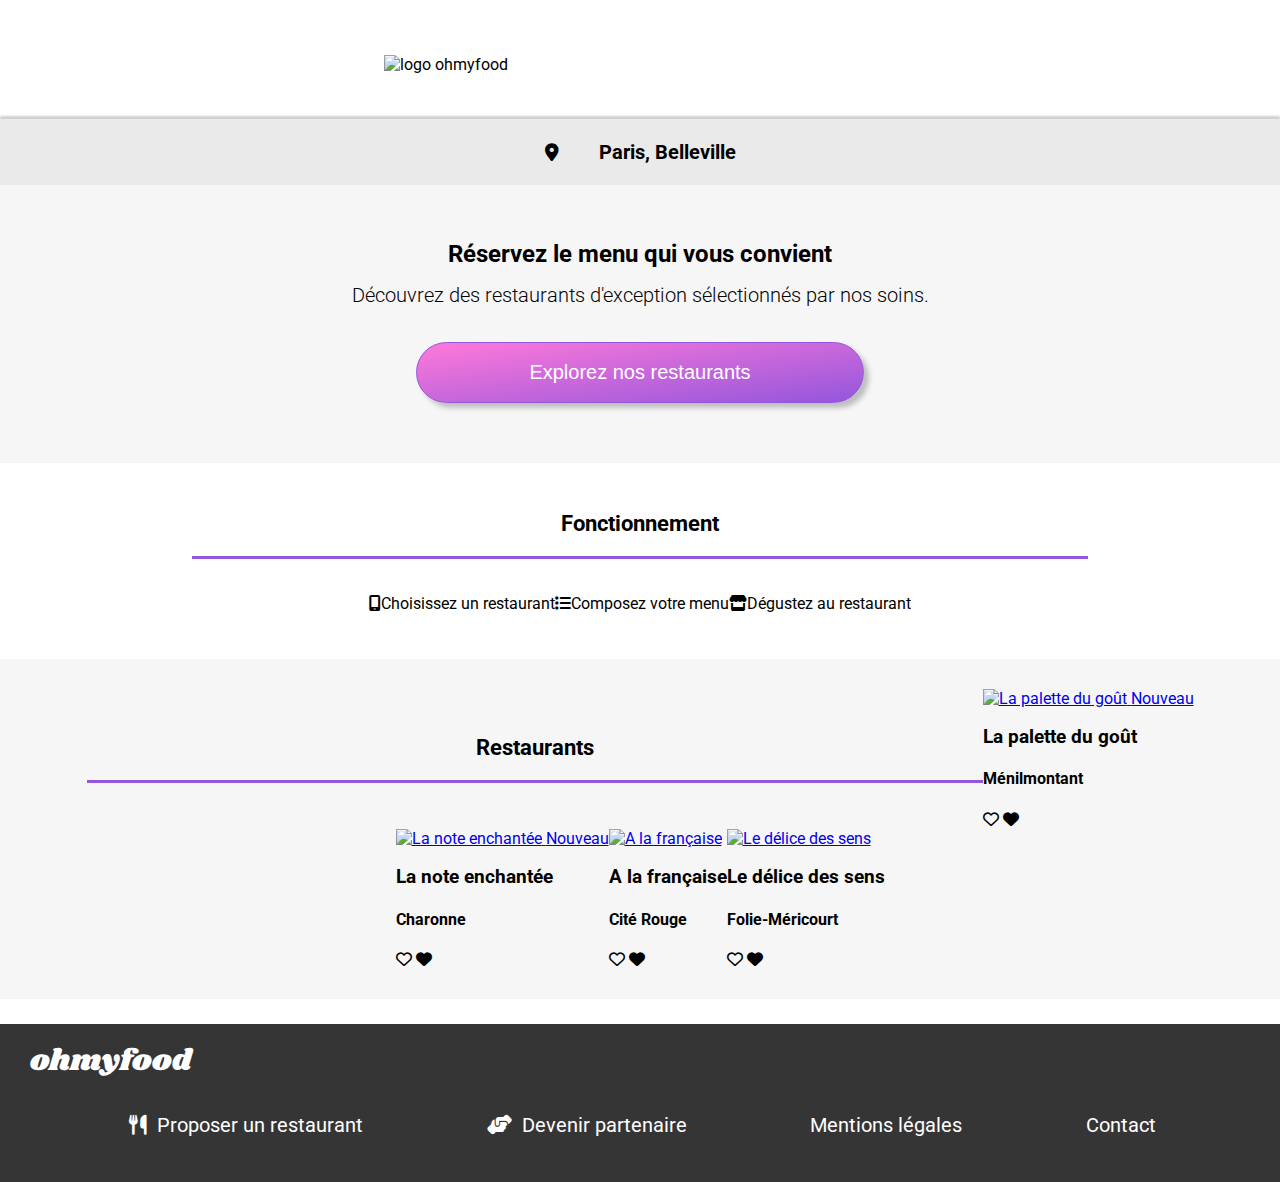
==== commit 213691d0: "naming BEM modif" ====
--- a/index.html
+++ b/index.html
@@ -29,70 +29,70 @@
             </div>
             <div class="working">
                 <h2 class="working__title">Fonctionnement</h2>
-                <ol class="working__list">
-                    <li class="working__list-element">
-                        <i class="fa-solid fa-mobile-screen working__list-icon working__list-icon--color-grey"></i>Choisissez un restaurant</li>
-                    <li class="working__list-element">
-                        <i class="fa-solid fa-list working__list-icon working__list-icon--color-grey"></i>Composez votre menu</li>
-                    <li class="working__list-element">
-                        <i class="fa-solid fa-store working__list-icon working__list-icon--color-primary"></i>Dégustez au restaurant</li>
+                <ol class="working__list working-list">
+                    <li class="working-list__element">
+                        <i class="fa-solid fa-mobile-screen working-list__element--icon working-list__element--icon-grey"></i>Choisissez un restaurant</li>
+                    <li class="working-list__element">
+                        <i class="fa-solid fa-list working-list__element--icon working-list__element--icon-grey"></i>Composez votre menu</li>
+                    <li class="working-list__element">
+                        <i class="fa-solid fa-store working-list__element--icon working-list__element--icon-primary"></i>Dégustez au restaurant</li>
                 </ol>
             </div>
         </section>
         <section class="restaurants">
             <h2 class="restaurants__title">Restaurants</h2>
-            <article class="menu-card">
-                <a href="menu_gout.html" class="menu-card__link">
-                    <img class="menu-card__pic" src="/images/restaurants/gout.jpg" alt="La palette du goût">
-                    <span class="menu-card__sticker">Nouveau</span>
+            <article class="home-card">
+                <a href="menu_gout.html" class="home-card__link">
+                    <img class="home-card__pic" src="/images/restaurants/gout.jpg" alt="La palette du goût">
+                    <span class="home-card__sticker">Nouveau</span>
                 </a>
-                    <div class="card-content">
-                        <div class="card-text">
-                            <h3>La palette du goût</h3>
-                            <h4>Ménilmontant</h4>
-                        </div>
-                        <i class="fa-regular fa-heart menu-card__icon"></i>
-                        <i class="fa-solid fa-heart menu-card__icon--color"></i>
+                <div class="home-card__content">
+                    <div class="home-card__content--text">
+                        <h3>La palette du goût</h3>
+                        <h4>Ménilmontant</h4>
                     </div>
+                    <i class="fa-regular fa-heart home-card__icon"></i>
+                    <i class="fa-solid fa-heart home-card__icon--color"></i>
+                </div>
             </article>
-            <article class="menu-card">
-                <a href="menu_note.html" class="menu-card__link">
-                    <img class="menu-card__pic" src="/images/restaurants/note.jpg" alt="La note enchantée">
-                    <span class="menu-card__sticker">Nouveau</span>
+            <article class="home-card">
+                <a href="menu_note.html" class="home-card__link">
+                    <img class="home-card__pic" src="/images/restaurants/note.jpg" alt="La note enchantée">
+                    <span class="home-card__sticker">Nouveau</span>
                 </a>
-                <div class="card-content">
-                    <div class="card-text">
+                <div class="home-card__content">
+                    <div class="home-card__content--text">
                         <h3>La note enchantée</h3>
                         <h4>Charonne</h4>
                     </div>
-                    <i class="fa-regular fa-heart menu-card__icon"></i>
-                    <i class="fa-solid fa-heart menu-card__icon--color"></i>
+                    <i class="fa-regular fa-heart home-card__icon"></i>
+                    <i class="fa-solid fa-heart home-card__icon--color"></i>
                 </div>
             </article>
-            <article class="menu-card">
-                <a href="menu_fra.html" class="menu-card__link">
-                    <img class="menu-card__pic" src="/images/restaurants/fra.jpg" alt="A la française">
+            <article class="home-card">
+                <a href="menu_fra.html" class="home-card__link">
+                    <img class="home-card__pic" src="/images/restaurants/fra.jpg" alt="A la française">
                 </a>
-                <div class="card-content">
-                    <div class="card-text">
+                <div class="home-card__content">
+                    <div class="home-card__content--text">
                         <h3>A la française</h3>
                         <h4>Cité Rouge</h4>
                     </div>
-                    <i class="fa-regular fa-heart menu-card__icon"></i>
-                    <i class="fa-solid fa-heart menu-card__icon--color"></i>
+                    <i class="fa-regular fa-heart home-card__icon"></i>
+                    <i class="fa-solid fa-heart home-card__icon--color"></i>
                 </div>
             </article>
-            <article class="menu-card">
-                <a href="menu_delice.html" class="menu-card__link">
-                    <img class="menu-card__pic" src="/images/restaurants/sens.jpg" alt="Le délice des sens">
+            <article class="home-card">
+                <a href="menu_delice.html" class="home-card__link">
+                    <img class="home-card__pic" src="/images/restaurants/sens.jpg" alt="Le délice des sens">
                 </a>
-                <div class="card-content">
-                    <div>
+                <div class="home-card__content">
+                    <div class="home-card__content--text">
                         <h3>Le délice des sens</h3>
                         <h4>Folie-Méricourt</h4>
                     </div>
-                    <i class="fa-regular fa-heart menu-card__icon"></i>
-                    <i class="fa-solid fa-heart menu-card__icon--color"></i>
+                    <i class="fa-regular fa-heart home-card__icon"></i>
+                    <i class="fa-solid fa-heart home-card__icon--color"></i>
                 </div>
             </article>
         </section>
